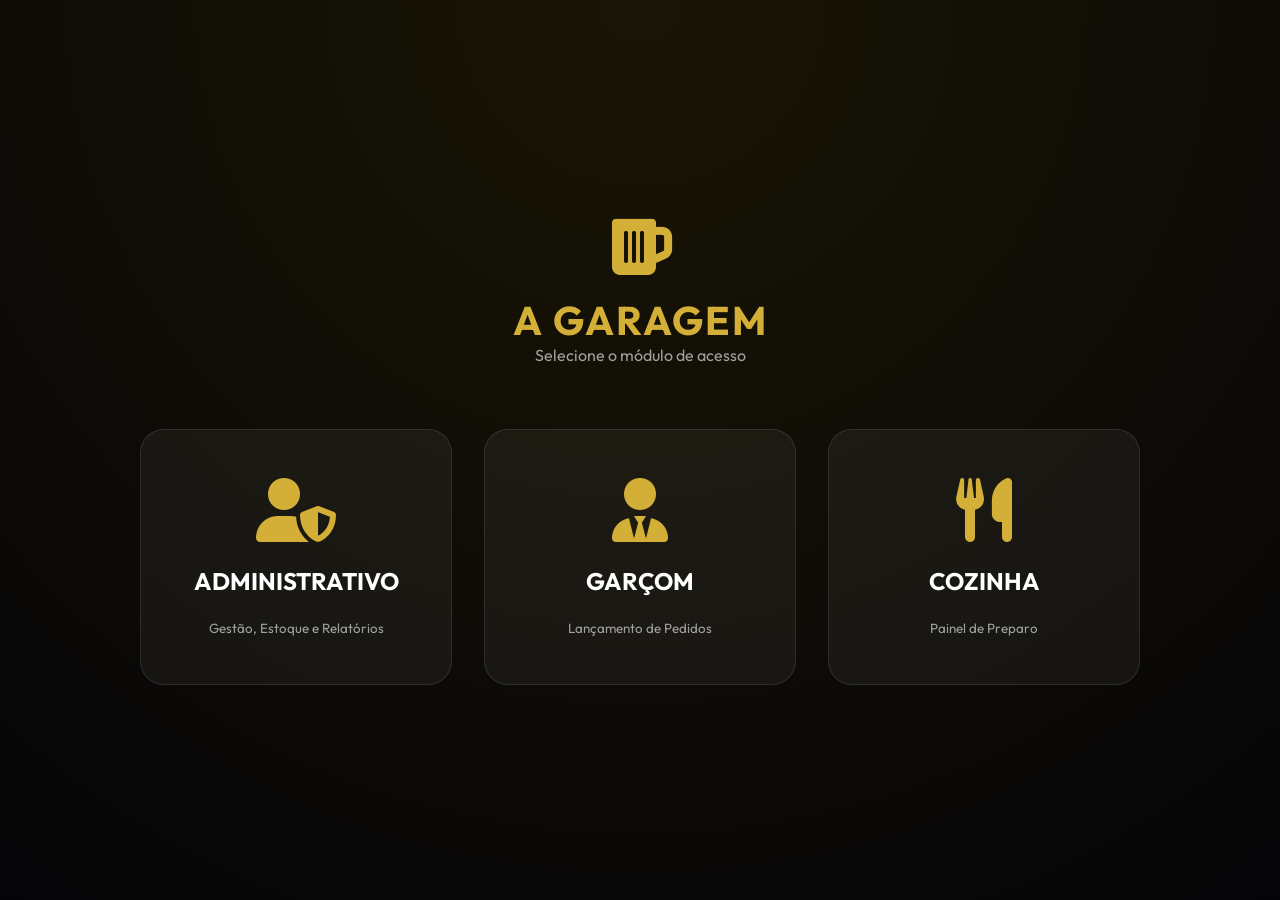
==== index.html @ 0161401e "Correção definitiva do cupom: Separação estrita de itens e pagamentos, valores negativos para abatim" ====
<!DOCTYPE html>
<html lang="pt-br">

<head>
    <meta charset="UTF-8">
    <title>Painel Administrativo - A GARAGEM</title>
    <meta name="viewport" content="width=device-width, initial-scale=1">
    <link rel="preconnect" href="https://fonts.googleapis.com">
    <link rel="preconnect" href="https://fonts.gstatic.com" crossorigin>
    <link href="https://fonts.googleapis.com/css2?family=Outfit:wght@300;400;600;700&display=swap" rel="stylesheet">
    <link rel="manifest" href="<?= ScriptApp.getService().getUrl() ?>?page=manifest">
    <meta name="apple-mobile-web-app-capable" content="yes">
    <meta name="apple-mobile-web-app-status-bar-style" content="black-translucent">
    <meta name="apple-mobile-web-app-title" content="A Garagem">
    <title>Dashboard - A Garagem</title>
    <link rel="stylesheet" href="https://cdnjs.cloudflare.com/ajax/libs/font-awesome/6.0.0/css/all.min.css">
    <style>
        :root {
            --primary: #D4AF37;
            --primary-dark: #B8860B;
            --accent: #A50000;
            --dark: #0A0A0A;
            --card-bg: rgba(255, 255, 255, 0.05);
            --glass: rgba(255, 255, 255, 0.1);
            --text: #FFFFFF;
            --text-muted: #A0A0A0;
            --bg: #050508;
            --success: #00E676;
            --warning: #FFAB00;
        }

        /* Styles for Portal */
        .portal-container {
            display: flex;
            flex-direction: column;
            align-items: center;
            justify-content: center;
            min-height: 100vh;
            padding: 2rem;
            gap: 2rem;
        }

        .portal-title {
            text-align: center;
            margin-bottom: 2rem;
        }

        .portal-title h1 {
            font-size: 2.5rem;
            color: var(--primary);
            text-transform: uppercase;
            letter-spacing: 2px;
        }

        .portal-grid {
            display: grid;
            grid-template-columns: repeat(auto-fit, minmax(280px, 1fr));
            gap: 2rem;
            width: 100%;
            max-width: 1000px;
        }

        .portal-card {
            background: var(--card-bg);
            border: 1px solid var(--glass);
            border-radius: 24px;
            padding: 3rem 2rem;
            text-align: center;
            cursor: pointer;
            transition: all 0.3s ease;
            display: flex;
            flex-direction: column;
            align-items: center;
            gap: 1.5rem;
        }

        .portal-card:hover {
            transform: translateY(-10px);
            background: rgba(212, 175, 55, 0.1);
            border-color: var(--primary);
            box-shadow: 0 10px 30px rgba(212, 175, 55, 0.2);
        }

        .portal-card i {
            font-size: 4rem;
            color: var(--primary);
        }

        .portal-card h3 {
            font-size: 1.5rem;
            text-transform: uppercase;
        }

        * {
            margin: 0;
            padding: 0;
            box-sizing: border-box;
        }

        body {
            font-family: 'Outfit', sans-serif;
            background: var(--bg);
            color: var(--text);
            min-height: 100vh;
            background-image: radial-gradient(circle at 50% 0%, #1a1505 0%, #050508 100%);
        }

        .top-bar {
            background: #09090c;
            color: #666;
            font-size: 0.65rem;
            padding: 5px 5%;
            display: flex;
            justify-content: space-between;
            align-items: center;
            border-bottom: 1px solid #1a1a24;
            letter-spacing: 1px;
            text-transform: uppercase;
            position: sticky;
            top: 0;
            z-index: 101;
        }

        .top-bar b {
            color: var(--primary);
        }

        header {
            background: rgba(13, 13, 18, 0.8);
            backdrop-filter: blur(10px);
            padding: 1rem 5%;
            border-bottom: 1px solid var(--glass);
            position: sticky;
            top: 25px;
            /* Altura aproximada do top-bar */
            z-index: 100;
        }

        .brand {
            display: flex;
            align-items: center;
            gap: 10px;
            font-size: 1.5rem;
            font-weight: 700;
            letter-spacing: 1px;
        }

        .brand span {
            color: var(--primary);
        }

        .nav-container {
            display: flex;
            justify-content: center;
            background: rgba(255, 255, 255, 0.03);
            padding: 0.5rem;
            border-radius: 50px;
            margin: 2rem auto;
            width: fit-content;
            border: 1px solid var(--glass);
        }

        .nav-item {
            padding: 0.8rem 2rem;
            border-radius: 50px;
            cursor: pointer;
            font-weight: 600;
            transition: all 0.3s ease;
            color: var(--text-muted);
        }

        .nav-item.active {
            background: var(--primary);
            color: #000;
            box-shadow: 0 4px 15px rgba(212, 175, 55, 0.4);
        }

        .container {
            padding: 0 2rem 4rem 2rem;
            max-width: 1200px;
            margin: auto;
        }

        .dash-grid {
            display: grid;
            grid-template-columns: repeat(auto-fit, minmax(250px, 1fr));
            gap: 1.5rem;
            margin-bottom: 3rem;
        }

        .stat-card {
            background: var(--card-bg);
            border: 1px solid var(--glass);
            padding: 1.5rem;
            border-radius: 20px;
            position: relative;
        }

        .stat-card::after {
            content: '';
            position: absolute;
            top: 0;
            left: 0;
            width: 4px;
            height: 100%;
            background: var(--primary);
        }

        .stat-card small {
            color: var(--text-muted);
            text-transform: uppercase;
            font-size: 0.75rem;
            font-weight: 700;
        }

        .stat-value {
            font-size: 2rem;
            font-weight: 700;
            margin-top: 0.5rem;
        }

        .card {
            background: var(--card-bg);
            border: 1px solid var(--glass);
            border-radius: 24px;
            padding: 2rem;
            margin-bottom: 2rem;
        }

        table {
            width: 100%;
            border-collapse: collapse;
        }

        th {
            text-align: left;
            padding: 1rem;
            color: var(--text-muted);
            border-bottom: 1px solid var(--glass);
        }

        td {
            padding: 1rem;
            border-bottom: 1px solid rgba(255, 255, 255, 0.05);
        }

        .img-estoque {
            width: 50px;
            height: 50px;
            border-radius: 12px;
            object-fit: cover;
        }

        .btn {
            padding: 0.8rem 1.5rem;
            border: none;
            border-radius: 12px;
            font-weight: 600;
            cursor: pointer;
            transition: all 0.2s;
            font-family: inherit;
        }

        .btn-primary {
            background: var(--primary);
            color: #000;
        }

        .btn-outline {
            background: transparent;
            border: 1px solid var(--glass);
            color: white;
        }

        .btn-outline:hover {
            background: var(--glass);
        }

        .overlay {
            display: none;
            position: fixed;
            top: 0;
            left: 0;
            width: 100%;
            height: 100%;
            background: rgba(0, 0, 0, 0.85);
            backdrop-filter: blur(10px);
            z-index: 1000;
            justify-content: center;
            align-items: center;
        }

        .modal-box {
            background: #151520;
            padding: 2.5rem;
            border-radius: 28px;
            width: 95%;
            max-width: 550px;
            border: 1px solid var(--primary);
        }

        input,
        select {
            width: 100%;
            padding: 1rem;
            margin: 0.5rem 0 1.2rem 0;
            background: rgba(255, 255, 255, 0.05);
            border: 1px solid var(--glass);
            border-radius: 12px;
            color: white;
            font-family: inherit;
        }

        select option {
            background: #1a1a2e;
            color: white;
        }

        .comanda-grid {
            display: grid;
            grid-template-columns: repeat(auto-fill, minmax(220px, 1fr));
            gap: 1.2rem;
        }

        .comanda-item {
            background: var(--card-bg);
            border: 1px solid var(--glass);
            padding: 1.5rem;
            border-radius: 20px;
            cursor: pointer;
            position: relative;
        }

        .status-badge {
            position: absolute;
            top: 1rem;
            right: 1rem;
            font-size: 0.65rem;
            padding: 4px 10px;
            border-radius: 20px;
            font-weight: 700;
        }

        .loader-overlay {
            display: none;
            position: fixed;
            top: 0;
            left: 0;
            width: 100%;
            height: 100%;
            background: rgba(0, 0, 0, 0.9);
            z-index: 2000;
            flex-direction: column;
            justify-content: center;
            align-items: center;
        }

        .spinner {
            border: 4px solid rgba(255, 255, 255, 0.1);
            border-top: 4px solid var(--primary);
            border-radius: 50%;
            width: 40px;
            height: 40px;
            animation: spin 1s linear infinite;
        }

        @keyframes spin {
            0% {
                transform: rotate(0deg);
            }

            100% {
                transform: rotate(360deg);
            }
        }

        /* Toast Notifications */
        .toast-container {
            position: fixed;
            bottom: 20px;
            right: 20px;
            z-index: 3000;
            display: flex;
            flex-direction: column;
            gap: 10px;
        }

        .toast {
            background: rgba(20, 20, 30, 0.95);
            color: white;
            padding: 15px 20px;
            border-radius: 10px;
            box-shadow: 0 5px 15px rgba(0, 0, 0, 0.3);
            min-width: 250px;
            max-width: 350px;
            border-left: 5px solid var(--primary);
            animation: slideIn 0.3s ease-out forwards, fadeOut 0.5s ease-in forwards var(--delay);
            opacity: 0;
            transform: translateX(100%);
        }

        .toast.error {
            border-left: 5px solid #ff4444;
        }

        .toast.ready {
            border-left: 5px solid var(--success);
            background: rgba(10, 30, 10, 0.95);
        }

        @keyframes slideIn {
            0% {
                transform: translateX(100%);
                opacity: 0;
            }

            100% {
                transform: translateX(0);
                opacity: 1;
            }
        }

        @keyframes fadeOut {
            0% {
                opacity: 1;
                transform: translateX(0);
            }

            100% {
                opacity: 0;
                transform: translateX(100%);
            }
        }

        /* --- LOGIN OVERLAY --- */
        #login-overlay {
            position: fixed;
            top: 0;
            left: 0;
            width: 100%;
            height: 100%;
            background: #0d0d12;
            z-index: 10000;
            display: flex;
            align-items: center;
            justify-content: center;
            backdrop-filter: blur(10px);
        }

        .login-box {
            background: #1a1a24;
            padding: 40px;
            border-radius: 20px;
            text-align: center;
            width: 90%;
            max-width: 400px;
            box-shadow: 0 10px 40px rgba(0, 0, 0, 0.5);
            border: 1px solid #333;
        }

        .login-box h2 {
            margin-bottom: 30px;
            color: var(--primary);
            font-size: 1.8rem;
        }

        .login-box input {
            width: 100%;
            padding: 15px;
            margin-bottom: 20px;
            background: #252533;
            border: 1px solid #444;
            border-radius: 12px;
            color: white;
            text-align: center;
            font-size: 20px;
            letter-spacing: 5px;
        }

        .login-box button {
            width: 100%;
            padding: 15px;
            background: linear-gradient(135deg, var(--primary), #b8860b);
            border: none;
            border-radius: 12px;
            color: #000;
            font-weight: 800;
            cursor: pointer;
            transition: 0.3s;
        }

        .login-box button:active {
            transform: scale(0.98);
        }

        @media print {
            @page {
                size: 80mm auto;
                margin: 0;
            }

            .no-print {
                display: none !important;
            }

            body {
                background: white !important;
                color: black !important;
                margin: 0;
                padding: 0;
            }

            header,
            .nav-container,
            .container,
            .overlay,
            .loader-overlay,
            .toast-container {
                /* Added .toast-container to hide toasts during print */
                display: none !important;
            }

            /* Only show the overlay that contains the print-area */
            #modalVisualizar.overlay {
                display: block !important;
                position: absolute !important;
                top: 0;
                left: 0;
                width: 100% !important;
                background: white !important;
                z-index: 9999;
            }

            .modal-box {
                border: none !important;
                width: 72mm !important;
                max-width: 100% !important;
                margin: 0 auto !important;
                padding: 10px 5px !important;
                background: white !important;
                box-shadow: none !important;
                color: black !important;
                font-family: 'Courier New', Courier, monospace;
            }

            #print-area {
                display: block !important;
            }

            /* Hide the close buttons/actions inside the modal during print */
            .modal-box>div:not(#print-area) {
                display: none !important;
            }

            #v-nome {
                font-size: 20px !important;
                text-align: center !important;
                margin-bottom: 20px !important;
                color: black !important;
            }

            #v-total {
                color: black !important;
                font-size: 18px !important;
            }
        }

        @keyframes pulse-warn {
            0% {
                box-shadow: 0 0 0 0 rgba(255, 152, 0, 0.4);
            }

            70% {
                box-shadow: 0 0 0 10px rgba(255, 152, 0, 0);
            }

            100% {
                box-shadow: 0 0 0 0 rgba(255, 152, 0, 0);
            }
        }
    </style>
</head>

<body>
    <!-- PORTAL DE ENTRADA -->
    <div id="view-portal" class="portal-container">
        <div class="portal-title">
            <i class="fas fa-beer" style="font-size: 4rem; color: var(--primary); margin-bottom: 1rem;"></i>
            <h1>A GARAGEM</h1>
            <p style="color: var(--text-muted)">Selecione o módulo de acesso</p>
        </div>
        <div class="portal-grid">
            <div class="portal-card" onclick="irParaLogin()">
                <i class="fas fa-user-shield"></i>
                <h3>Administrativo</h3>
                <small style="color: var(--text-muted)">Gestão, Estoque e Relatórios</small>
            </div>
            <div class="portal-card" onclick="irParaModulo('garcom')">
                <i class="fas fa-user-tie"></i>
                <h3>Garçom</h3>
                <small style="color: var(--text-muted)">Lançamento de Pedidos</small>
            </div>
            <div class="portal-card" onclick="irParaModulo('cozinha')">
                <i class="fas fa-utensils"></i>
                <h3>Cozinha</h3>
                <small style="color: var(--text-muted)">Painel de Preparo</small>
            </div>
        </div>
    </div>

    <!-- Overlay de Login -->
    <div id="login-overlay" style="display: none;">
        <div class="login-box">
            <i class="fas fa-lock" style="font-size: 3rem; color: var(--primary); margin-bottom: 20px;"></i>
            <h2>Acesso Admin</h2>
            <p style="color: #888; margin-bottom: 20px;">Digite a senha de administrador.</p>
            <input type="password" id="login-pass" placeholder="••••" maxlength="10">
            <div style="display: flex; gap: 10px;">
                <button onclick="tentarLogin()" style="flex: 2;">ENTRAR</button>
                <button onclick="voltarAoPortal()"
                    style="flex: 1; background: var(--glass); color: white;">VOLTAR</button>
            </div>
            <p id="login-err" style="color: #ff4444; font-size: 0.8rem; margin-top: 15px; display: none;">Senha
                incorreta.</p>
        </div>
    </div>

    <!-- CONTEÚDO PRINCIPAL (ADMIN) -->
    <div id="view-admin" style="display: none;">
        <div class="top-bar no-print">
            <span><i class="fas fa-code"></i> Developed by: <b>J.A SOFTWARE & SOLUTION</b></span>
            <span><i class="fab fa-whatsapp"></i> (87) 9 8143-6052</span>
        </div>
        <header>
            <div class="brand">🍺 A GARAGEM <span>PETISCARIA</span></div>
        </header>

        <div class="nav-container no-print">
            <div class="nav-item active" onclick="switchTab('tab-dash', this)">Dashboard</div>
            <div class="nav-item" onclick="switchTab('tab-estoque', this)">Estoque</div>
            <div class="nav-item" onclick="switchTab('tab-vd', this)">Venda Direta</div>
            <div class="nav-item" onclick="voltarAoPortal()" style="color: var(--accent)"><i
                    class="fas fa-sign-out-alt"></i> Sair</div>
        </div>

        <div class="container">
            <!-- DASHBOARD -->
            <div id="tab-dash" class="tab-content">
                <div class="card" style="padding: 1rem 2rem; margin-bottom: 2rem;">
                    <div style="display:flex; gap:15px; align-items:center; flex-wrap: wrap;">
                        <b>Início:</b>
                        <input type="date" id="dash-inicio" style="width:auto; margin:0" onchange="carregarDash()">
                        <b>Fim:</b>
                        <input type="date" id="dash-fim" style="width:auto; margin:0" onchange="carregarDash()">
                        <button class="btn btn-outline" onclick="setFiltroHoje()">Hoje</button>
                        <button class="btn btn-outline" onclick="setFiltroMes()">Mês Atual</button>
                        <button class="btn btn-outline" onclick="limparFiltro()">Limpar</button>
                    </div>
                </div>

                <div class="dash-grid">
                    <div class="stat-card">
                        <small>Total Vendido</small>
                        <div id="d-total" class="stat-value" style="color: var(--success);">R$ 0,00</div>
                    </div>
                    <div class="stat-card">
                        <small>Itens Vendidos</small>
                        <div id="d-qtd" class="stat-value">0</div>
                    </div>
                    <div class="stat-card">
                        <small>Produtos Críticos</small>
                        <div id="d-criticos" class="stat-value" style="color: var(--warning);">0</div>
                    </div>
                </div>

                <div class="card" style="margin-bottom: 2rem;">
                    <div
                        style="display: flex; justify-content: space-between; align-items: center; margin-bottom: 1rem;">
                        <h3 style="margin:0">📋 Comandas & Vendas Recentes</h3>
                        <button class="btn btn-outline" style="padding: 5px 15px; font-size: 0.8rem;"
                            onclick="toggleComandas()">
                            <span id="txt-toggle">Recolher</span> <i id="icon-toggle" class="fas fa-chevron-up"></i>
                        </button>
                    </div>
                    <div id="container-comandas-hist">
                        <div class="comanda-grid" id="lista-comandas-hist"></div>
                    </div>
                </div>

                <div class="dash-grid">
                    <div class="card">
                        <h3>🏆 Top 5 (Média de Venda Diária)</h3>
                        <table style="margin-top:1rem;" id="d-ranking"></table>

                        <h3 style="margin-top:2rem;">📂 Média de Produtos por Categoria</h3>
                        <div id="d-ranking-cat" style="margin-top:1rem;"></div>
                    </div>
                    <div class="card">
                        <h3>💳 Vendas por Pagamento</h3>
                        <div id="d-pagamentos" style="margin-top:1rem; display:flex; flex-direction:column; gap:10px;">
                        </div>
                    </div>
                </div>

                <div class="card" id="card-fiados" style="display:none; margin-top: 2rem;">
                    <div
                        style="display:flex; justify-content: space-between; align-items: center; margin-bottom: 1.5rem;">
                        <h3 style="margin:0">🚩 Controle de Fiados (Dívidas Ativas)</h3>
                        <span id="fiados-count"
                            style="background: var(--accent); padding: 4px 12px; border-radius: 20px; font-size: 0.8rem; font-weight: 700;">0</span>
                    </div>
                    <div style="overflow-x: auto;">
                        <table style="width:100%; font-size: 0.9rem;">
                            <thead>
                                <tr>
                                    <th>Data</th>
                                    <th>Cliente</th>
                                    <th>Ref / Mesa</th>
                                    <th align="right">Valor</th>
                                    <th align="center">Tempo</th>
                                    <th align="right">Ações</th>
                                </tr>
                            </thead>
                            <tbody id="lista-fiados"></tbody>
                        </table>
                    </div>
                </div>
            </div>

            <!-- ESTOQUE -->
            <div id="tab-estoque" class="tab-content" style="display:none">
                <div class="card">
                    <div
                        style="display: flex; justify-content: space-between; align-items: center; margin-bottom: 2rem;">
                        <h2 style="margin: 0;">Gestão de Estoque</h2>
                        <button class="btn btn-primary" onclick="abrirNovoProduto()">+ Novo Produto</button>
                    </div>
                    <div id="lista-estoque" style="overflow-x: auto;"></div>
                </div>
            </div>

            <div id="tab-vd" class="tab-content" style="display:none">
                <div class="card">
                    <h3>⚡ Venda Rápida (Direta)</h3>
                    <div style="position: relative; margin-top: 1.5rem;">
                        <input type="text" id="vd-busca" placeholder="🔍 Buscar produto..."
                            oninput="buscarVD(this.value)" onfocus="buscarVD(this.value)">
                        <div id="vd-drop"
                            style="position: absolute; width: 100%; background: #1a1a2e; border-radius: 12px; border: 1px solid var(--glass); display: none; max-height: 250px; overflow-y: auto; z-index: 500;">
                        </div>
                    </div>

                    <table id="vd-carrinho" style="margin-top: 1.5rem;">
                        <thead>
                            <tr>
                                <th>Produto</th>
                                <th>Qtd</th>
                                <th align="right">Total</th>
                            </tr>
                        </thead>
                        <tbody></tbody>
                    </table>

                    <div
                        style="margin-top: 1.5rem; display: grid; grid-template-columns: 1fr 1fr; gap: 15px; align-items: end;">
                        <div>
                            <label style="font-size: 0.8rem; color: var(--text-muted);">Forma de Pagamento</label>
                            <select id="vd-pagamento" style="margin-bottom:0" onchange="toggleVdCliente()">
                                <option value="Dinheiro">💵 Dinheiro</option>
                                <option value="Pix">📱 Pix</option>
                                <option value="Débito">💳 Débito</option>
                                <option value="Crédito">💳 Crédito</option>
                                <option value="Voucher">🎟️ Voucher</option>
                                <option value="Fiado">🚩 Fiado</option>
                            </select>
                        </div>
                        <div id="vd-cliente-cont" style="display:none">
                            <label style="font-size: 0.8rem; color: var(--text-muted);">Nome do Cliente (Fiado)</label>
                            <input type="text" id="vd-cliente" placeholder="Quem está devendo?" style="margin-bottom:0">
                        </div>
                        <div>
                            <h2 id="vd-total" style="color: var(--primary); margin-bottom: 0.5rem; text-align: right;">
                                R$
                                0,00</h2>
                            <button class="btn btn-primary" style="width: 100%;" onclick="finalizarVD()">EFETUAR
                                VENDA</button>
                        </div>
                    </div>
                </div>
            </div>
        </div> <!-- Fim container -->
    </div> <!-- Fim view-admin -->

    <div id="toast-container" class="toast-container"></div>

    <div id="loader" class="loader-overlay">
        <div class="spinner"></div>
        <p id="loader-text" style="margin-top:15px; font-weight:600;"></p>
    </div>

    <!-- Modal Visualizar Comanda -->
    <div id="modalVisualizar" class="overlay">
        <div class="modal-box">
            <div id="print-area">
                <div
                    style="text-align:center; border-bottom: 2px solid #000; padding-bottom: 15px; margin-bottom: 20px;">
                    <h1 style="margin:0; font-size: 24px; text-transform: uppercase;">A GARAGEM</h1>
                    <p style="margin:2px 0; font-size: 14px; font-weight: bold;">PETISCARIA & CERVEJARIA</p>
                    <p
                        style="margin:5px 0; border-top: 1px dashed #000; border-bottom: 1px dashed #000; padding: 5px 0; font-size: 12px;">
                        EXTRATO DE CONSUMO</p>
                </div>
                <h2 id="v-nome" style="margin-bottom: 1.5rem; text-align: center;">Mesa</h2>
                <table id="v-itens" style="width: 100%; font-size: 12px; border-collapse: collapse;"></table>
                <div style="margin-top: 1.5rem; text-align: right; border-top: 1px dashed #000; padding-top: 10px;">
                    <h3 id="v-total" style="font-size: 1.5rem; color: #D4AF37;">Total: R$ 0,00</h3>
                </div>
                <div style="text-align:center; margin-top: 30px; border-top: 1px solid #000; padding-top: 10px;"
                    class="print-only">
                    <p style="font-size: 12px; font-weight: bold;">BOHEMIA PURO MALTE</p>
                    <p style="font-size: 11px; margin-top: 5px;">Obrigado pela preferência!</p>
                    <div
                        style="margin-top: 15px; border-top: 1px dotted #000; padding-top: 5px; font-size: 9px; opacity: 0.8;">
                        Developed by: J.A Software & Solution<br>
                        (87) 9 8143-6052
                    </div>
                </div>
            </div>
            <div style="display: flex; gap: 10px; margin-top: 2rem;" class="no-print">
                <button class="btn btn-primary" style="flex: 1;" onclick="window.print()">🖨️ Imprimir Cupom</button>
                <button class="btn btn-outline" onclick="fecharModais()">Fechar</button>
            </div>
        </div>
    </div>

    <!-- Modal Editar/Novo Produto -->
    <div id="modalEdit" class="overlay">
        <div class="modal-box">
            <h3 id="edit-title">📝 Editar Produto</h3>
            <div style="margin-top: 1.5rem;">
                <label>Nome do Produto</label>
                <input type="text" id="edit-nome" placeholder="Ex: Cerveja Lata">

                <label>Categoria</label>
                <select id="edit-categoria">
                    <option value="Refeições">🍽️ Refeições</option>
                    <option value="Petiscos">🍟 Petiscos</option>
                    <option value="Bebidas">🥤 Bebidas</option>
                    <option value="Cervejas">🍺 Cervejas</option>
                    <option value="Bebidas Quentes">🥃 Bebidas Quentes</option>
                    <option value="Outros">📦 Outros</option>
                </select>

                <div style="display: grid; grid-template-columns: 1fr 1fr; gap: 15px;">
                    <div><label>Preço Venda</label><input type="number" id="edit-preco" step="0.01"></div>
                    <div><label id="label-estoque">Aumentar Estoque em</label><input type="number" id="edit-estoque">
                    </div>
                </div>

                <div style="display: grid; grid-template-columns: 1fr 1fr; gap: 15px;">
                    <div><label>Estoque Mínimo</label><input type="number" id="edit-minimo"></div>
                    <div><label>ID / Código</label><input type="text" id="edit-codigo" placeholder="Auto-gerado"></div>
                </div>

                <label>URL da Imagem</label>
                <input type="text" id="edit-img" placeholder="https://...">

                <div style="display: flex; gap: 10px; margin-top: 1rem;">
                    <button class="btn btn-primary" style="flex: 1;" onclick="salvarEdicao()">Salvar</button>
                    <button class="btn btn-outline" onclick="fecharModais()">Cancelar</button>
                </div>
            </div>
        </div>
    </div>


    <script>
        // CONFIGURAÇÃO VERCEL -> GOOGLE
        // COLE SEU LINK DO GOOGLE SCRIPT AQUI PARA FUNCIONAR NA VERCEL:
        const URL_GAS = "https://script.google.com/macros/s/AKfycbyk58Cyx04GHujrrEFN8OP_n6VUVnWCR0URrWKtx5IZcLaEsqIk_VpPkvbxKZSbuZ0c/exec"; // EX: https://script.google.com/macros/s/.../exec

        // POLYFILL GOOGLE SCRIPT RUN (Para funcionamento na Vercel)
        (function () {
            if (typeof google === 'undefined') window.google = {};
            if (typeof google.script === 'undefined') google.script = {};
            function createRunner(handlers) {
                return new Proxy({}, {
                    get: function (target, prop) {
                        if (prop === 'withSuccessHandler') return (cb) => createRunner({ ...handlers, success: cb });
                        if (prop === 'withFailureHandler') return (eb) => createRunner({ ...handlers, failure: eb });
                        return function (...args) {
                            fetch(URL_GAS, { method: 'POST', headers: { 'Content-Type': 'text/plain;charset=utf-8' }, body: JSON.stringify({ function: prop, args: args }), redirect: 'follow' })
                                .then(r => r.json()).then(res => {
                                    if (res && res.sucesso === false && handlers.failure) handlers.failure({ message: res.erro || "Erro no servidor" });
                                    else if (handlers.success) handlers.success(res);
                                }).catch(err => { if (handlers.failure) handlers.failure(err); });
                        };
                    }
                });
            }
            google.script.run = createRunner({ success: null, failure: null });
        })();

        let estoqueCache = [], carrinhoVD = [], editingCode = null;

        function mostrarCarregando(t) {
            document.getElementById('loader').style.display = 'flex';
            document.getElementById('loader-text').innerText = t;
        }
        function esconderCarregando() { document.getElementById('loader').style.display = 'none'; }

        function showToast(message, type = 'info', duration = 3000) {
            const toastContainer = document.getElementById('toast-container');
            const toast = document.createElement('div');
            toast.className = `toast ${type}`;
            toast.textContent = message;
            toast.style.setProperty('--delay', `${duration / 1000}s`); // Set CSS variable for animation delay

            toastContainer.appendChild(toast);

            // Remove toast after animation
            setTimeout(() => {
                toast.remove();
            }, duration + 500); // 500ms for fadeOut animation
        }

        function switchTab(id, el) {
            document.querySelectorAll('.tab-content').forEach(t => t.style.display = 'none');
            document.querySelectorAll('.nav-item').forEach(n => n.classList.remove('active'));
            document.getElementById(id).style.display = 'block';
            el.classList.add('active');
            if (id === 'tab-dash') carregarDash();
            if (id === 'tab-estoque') carregarEstoque();
        }

        let notificacoesVistas = new Set();
        function checarNotificacoes() {
            google.script.run.withSuccessHandler(lista => {
                if (!Array.isArray(lista)) return;
                lista.forEach(n => {
                    let chave = n.idComanda + n.nome + n.qtd;
                    if (!notificacoesVistas.has(chave)) {
                        showToast(`🍳 PRONTO: ${n.nome} (${n.qtd}x) - Mesa: ${n.mesa}`, "ready", 30000);
                        notificacoesVistas.add(chave);
                    }
                });
            }).getNotificacoesCozinha();
        }

        // Iniciar polling de notificações a cada 10 segundos e Dashboard a cada 30 segundos
        setInterval(checarNotificacoes, 10000);
        setInterval(() => {
            if (document.getElementById('tab-dash').style.display !== 'none') {
                carregarDash();
            }
        }, 30000);

        function carregarDash() {
            const inicio = document.getElementById('dash-inicio').value;
            const fim = document.getElementById('dash-fim').value;

            google.script.run.withSuccessHandler(lista => {
                let html = "";
                if (Array.isArray(lista)) {
                    lista.forEach(c => {
                        let match = true;
                        if (inicio && c.data < inicio) match = false;
                        if (fim && c.data > fim) match = false;

                        if (match) {
                            const borderStyle = c.isAntiga && c.status === 'ABERTA' ? 'border: 2px solid #ff9800; animation: pulse-warn 2s infinite;' : '';
                            const alertIcon = c.isAntiga && c.status === 'ABERTA' ? '<i class="fas fa-clock" style="color:#ff9800; margin-right:5px;"></i>' : '';

                            html += `
                                <div class="comanda-item" style="${borderStyle}" onclick="visualizar('${c.id}', '${c.nome}')">
                                    <span class="status-badge" style="background:${c.status === 'ABERTA' ? 'rgba(0,230,118,0.2)' : 'rgba(255,255,255,0.1)'}; color:${c.status === 'ABERTA' ? 'var(--success)' : 'var(--text-muted)'}">${c.status}</span>
                                    <b>${alertIcon}${c.nome}</b>
                                    ${c.cliente && c.cliente !== 'Balcão' ? `<br><small style="color:var(--primary); font-size:0.7rem">👤 ${c.cliente}</small>` : ''}<br>
                                    <span style="color:${c.status === 'ABERTA' ? 'var(--success)' : 'var(--text)'}; font-weight:700">R$ ${(c.total || 0).toFixed(2)}</span>
                                    <div style="font-size: 0.7rem; color: var(--text-muted); margin-top: 5px;">${c.dataExibicao}</div>
                                </div>`;
                        }
                    });
                }
                document.getElementById('lista-comandas-hist').innerHTML = (Array.isArray(lista) ? html : '') || 'Sem dados.';
            }).listarTodasComandas(inicio, fim);

            google.script.run.withSuccessHandler(d => {
                if (!d) return;
                document.getElementById('d-total').innerText = 'R$ ' + (d.totalVendido || 0).toFixed(2);
                document.getElementById('d-qtd').innerText = d.qtdVendida || 0;
                document.getElementById('d-criticos').innerText = d.criticos || 0;

                // Renderizar Ranking com Média Diária
                document.getElementById('d-ranking').innerHTML = `
                    <thead>
                        <tr>
                            <th style="font-size:0.7rem">PRODUTO</th>
                            <th style="font-size:0.7rem; text-align:center"> TOTAL</th>
                            <th style="font-size:0.7rem; text-align:right">MÉDIA/DIA</th>
                        </tr>
                    </thead>
                    <tbody>
                    ${(d.ranking || []).map(p => `
                        <tr>
                            <td style="padding: 10px 5px;"><b>${p.nome}</b></td>
                            <td align="center">${p.qtd}x</td>
                            <td align="right"><b>${(p.mediaDiaria || 0).toFixed(1)}/dia</b></td>
                        </tr>
                    `).join('')}
                    </tbody>` || '<tr><td colspan="3" align="center">Nenhuma venda de produto registrada.</td></tr>';

                // Renderizar Ranking de Produtos Agrupados por Categoria
                let groupedHtml = "";
                let todosProds = d.todosProdutos || [];
                let cats = [...new Set(todosProds.map(p => p.categoria))].sort();

                if (d.todosProdutos.length === 0) {
                    groupedHtml = '<p style="text-align:center; color:var(--text-muted)">Nenhuma venda registrada.</p>';
                } else {
                    cats.forEach(cat => {
                        let prods = todosProds.filter(p => p.categoria === cat);
                        groupedHtml += `
                            <div style="margin-bottom: 20px;">
                                <h4 style="color:var(--accent); border-bottom:1px solid rgba(255,255,255,0.1); padding-bottom:5px; margin-bottom:10px;">${cat}</h4>
                                <table style="width:100%">
                                    <thead>
                                        <tr>
                                            <th style="font-size:0.6rem; text-align:left">PRODUTO</th>
                                            <th style="font-size:0.6rem; text-align:center">TOTAL</th>
                                            <th style="font-size:0.6rem; text-align:right">MÉDIA</th>
                                        </tr>
                                    </thead>
                                    <tbody>
                                        ${prods.map(p => `
                                            <tr>
                                                <td style="font-size:0.85rem"><b>${p.nome}</b></td>
                                                <td align="center" style="font-size:0.85rem">${p.qtd}x</td>
                                                <td align="right" style="font-size:0.85rem"><b>${(p.mediaDiaria || 0).toFixed(1)}/dia</b></td>
                                            </tr>
                                        `).join('')}
                                    </tbody>
                                </table>
                            </div>`;
                    });
                }
                document.getElementById('d-ranking-cat').innerHTML = groupedHtml;

                // Renderizar Pagamentos
                let pagHtml = "";
                for (let m in d.metodos) {
                    pagHtml += `
                        <div style="display:flex; justify-content:space-between; padding:10px; background:rgba(255,255,255,0.03); border-radius:10px;">
                            <span>${m}</span>
                            <b>R$ ${d.metodos[m].toFixed(2)}</b>
                        </div>`;
                }
                document.getElementById('d-pagamentos').innerHTML = pagHtml || 'Nenhum pagamento.';

                // Renderizar Fiados
                if (d.fiados && d.fiados.length > 0) {
                    document.getElementById('card-fiados').style.display = 'block';
                    document.getElementById('fiados-count').innerText = d.fiados.length;
                    document.getElementById('lista-fiados').innerHTML = d.fiados.map(f => `
                        <tr>
                            <td>${f.data}</td>
                            <td><b>${f.cliente}</b></td>
                            <td><small>${f.mesa}</small></td>
                            <td align="right"><b>R$ ${f.valor.toFixed(2)}</b></td>
                            <td align="center"><span style="color:${f.dias > 30 ? 'var(--accent)' : 'var(--warning)'}">${f.dias} dias</span></td>
                            <td align="right">
                                <button class="btn btn-outline" style="padding: 4px 8px; font-size: 0.7rem;" onclick="visualizar('${f.id}', '${f.cliente}')">🔎 Ver</button>
                                <button class="btn btn-primary" style="padding: 4px 8px; font-size: 0.7rem; margin-left:5px" onclick="abrirPagamentoFiado('${f.id}', '${f.cliente}', ${f.valor})">💰 Pagar</button>
                            </td>
                        </tr>
                    `).join('');
                } else {
                    document.getElementById('card-fiados').style.display = 'none';
                }
            }).getDashboardData(inicio, fim);
        }

        function abrirPagamentoFiado(id, cliente, total) {
            // Reaproveita a lógica de visualização para mostrar o que o cliente deve antes de pagar?
            // Para simplificar agora, apenas abre a interface de pagamento para essa comanda
            visualizar(id, cliente);
        }

        function carregarEstoque() {
            google.script.run.withSuccessHandler(data => {
                estoqueCache = data;
                if (Array.isArray(data)) {
                    data.forEach(p => {
                        html += `
                        <tr>
                            <td><img src="${p.imagem}" class="img-estoque"></td>
                            <td><b>${p.nome}</b><br><small>${p.codigo}</small></td>
                            <td><small>${p.categoria}</small></td>
                            <td>R$ ${p.preco.toFixed(2)}</td>
                            <td style="color:${p.critico ? 'var(--primary)' : 'inherit'}">${p.estoque} ${p.critico ? '⚠️' : ''}</td>
                            <td><button class="btn btn-outline" style="padding: 0.5rem 1rem;" onclick="abrirEdicao('${p.codigo}')">Editar</button></td>
                        </tr>`;
                    });
                }
                document.getElementById('lista-estoque').innerHTML = html + '</tbody></table>';
            }).listarEstoque();
        }

        function abrirNovoProduto() {
            editingCode = null;
            document.getElementById('edit-title').innerText = "🆕 Novo Produto";
            document.getElementById('label-estoque').innerText = "Estoque Inicial";
            document.getElementById('edit-nome').value = "";
            document.getElementById('edit-preco').value = "";
            document.getElementById('edit-estoque').value = "";
            document.getElementById('edit-minimo').value = "";
            document.getElementById('edit-codigo').value = "";
            document.getElementById('edit-img').value = "";
            document.getElementById('modalEdit').style.display = 'flex';
        }

        function abrirEdicao(cod) {
            let p = estoqueCache.find(x => x.codigo === cod);
            editingCode = cod;
            document.getElementById('edit-title').innerText = "📝 Editar Produto";
            document.getElementById('label-estoque').innerText = "Adicionar ao Estoque";
            document.getElementById('edit-nome').value = p.nome;
            document.getElementById('edit-categoria').value = p.categoria || "Bebida";
            document.getElementById('edit-preco').value = p.preco;
            document.getElementById('edit-estoque').value = 0;
            document.getElementById('edit-minimo').value = p.minimo;
            document.getElementById('edit-codigo').value = p.codigo;
            document.getElementById('edit-img').value = p.imagem;
            document.getElementById('modalEdit').style.display = 'flex';
        }

        function salvarEdicao() {
            let p = {
                codigo: document.getElementById('edit-codigo').value || null,
                nome: document.getElementById('edit-nome').value,
                categoria: document.getElementById('edit-categoria').value,
                preco: parseFloat(document.getElementById('edit-preco').value),
                estoque: parseFloat(document.getElementById('edit-estoque').value),
                minimo: parseFloat(document.getElementById('edit-minimo').value),
                imagem: document.getElementById('edit-img').value
            };
            if (!p.nome || isNaN(p.preco)) {
                alert("Preencha Nome e Preço!");
                return;
            }

            mostrarCarregando("Salvando...");
            const func = editingCode ? 'salvarEdicaoProduto' : 'adicionarProduto';
            google.script.run.withSuccessHandler(() => {
                esconderCarregando(); fecharModais(); carregarEstoque();
            })[func](p);
        }

        function visualizar(id, nome) {
            document.getElementById('v-nome').innerText = nome;
            // Limpar dados anteriores para evitar que apareçam antes da nova carga
            document.getElementById('v-itens').innerHTML = '<tr><td colspan="3" align="center">Carregando...</td></tr>';
            document.getElementById('v-total').innerText = 'Total: R$ 0,00';

            google.script.run.withSuccessHandler(itens => {
                let t = 0;
                let produtos = itens.filter(i => {
                    let cat = (i.category || i.categoria || '').toUpperCase();
                    let nome = (i.nome || '').toUpperCase();
                    return cat !== 'PAGAMENTO' && !nome.includes('PAGAMENTO PARCIAL') && i.codigo !== 'PAG_AVULSO';
                });
                let pagamentos = itens.filter(i => {
                    let cat = (i.category || i.categoria || '').toUpperCase();
                    let nome = (i.nome || '').toUpperCase();
                    return cat === 'PAGAMENTO' || nome.includes('PAGAMENTO PARCIAL') || i.codigo === 'PAG_AVULSO';
                });

                let html = produtos.map(i => {
                    t += i.total;
                    return `<tr><td>${i.nome}</td><td>${i.qtd}x</td><td align="right">R$ ${i.total.toFixed(2)}</td></tr>`;
                }).join('');

                if (pagamentos.length > 0) {
                    html += `<tr><td colspan="3" style="padding-top:10px; border-bottom:1px solid #000; font-weight:bold; font-size:10px;">PAGAMENTOS REALIZADOS:</td></tr>`;
                    pagamentos.forEach(p => {
                        let v = Math.abs(p.total);
                        t += p.total;
                        html += `<tr style="color:#28a745"><td>${p.nome}</td><td></td><td align="right">R$ -${v.toFixed(2)}</td></tr>`;
                    });
                }

                document.getElementById('v-itens').innerHTML = html || '<tr><td colspan="3" align="center">Vazio</td></tr>';
                document.getElementById('v-total').innerText = 'Saldo Pendente: R$ ' + t.toFixed(2);
                document.getElementById('modalVisualizar').style.display = 'flex';
            }).buscarItensComanda(id);
        }

        function buscarVD(v) {
            let f = v ? estoqueCache.filter(p => p.nome.toLowerCase().includes(v.toLowerCase())) : estoqueCache;
            document.getElementById('vd-drop').innerHTML = f.map(p => `
                <div style="padding:15px; cursor:pointer; border-bottom:1px solid var(--glass); display:flex; gap:10px; align-items:center;" onclick="addVD('${p.codigo}')">
                    <img src="${p.imagem}" style="width:40px; height:40px; border-radius:8px; object-fit:cover;">
                    <div><b>${p.nome}</b><br><small style="color:var(--primary)">R$ ${p.preco.toFixed(2)}</small></div>
                </div>
            `).join('');
            document.getElementById('vd-drop').style.display = 'block';
        }

        function addVD(cod) {
            let p = estoqueCache.find(x => x.codigo === cod);
            let item = carrinhoVD.find(x => x.codigo === cod);
            if (item) item.qtd++; else carrinhoVD.push({ ...p, qtd: 1 });
            renderVD(); document.getElementById('vd-drop').style.display = 'none';
            document.getElementById('vd-busca').value = '';
        }

        function renderVD() {
            let t = 0;
            document.querySelector('#vd-carrinho tbody').innerHTML = carrinhoVD.map(i => {
                t += (i.preco * i.qtd);
                return `<tr>
                    <td><b>${i.nome}</b></td>
                    <td style="white-space:nowrap">
                        <button class="btn btn-outline" style="padding: 2px 10px; font-size: 0.8rem; min-width: 30px;" onclick="updateVD('${i.codigo}', -1)">-</button>
                        <span style="display: inline-block; width: 30px; text-align: center; font-weight: 700;">${i.qtd}</span>
                        <button class="btn btn-outline" style="padding: 2px 10px; font-size: 0.8rem; min-width: 30px;" onclick="updateVD('${i.codigo}', 1)">+</button>
                    </td>
                    <td align="right">R$ ${(i.preco * i.qtd).toFixed(2)}</td>
                </tr>`;
            }).join('');
            document.getElementById('vd-total').innerText = 'R$ ' + t.toFixed(2);
        }

        function updateVD(cod, delta) {
            let item = carrinhoVD.find(x => x.codigo === cod);
            if (!item) return;
            item.qtd += delta;
            if (item.qtd <= 0) {
                carrinhoVD = carrinhoVD.filter(x => x.codigo !== cod);
            }
            renderVD();
        }

        function finalizarVD() {
            if (carrinhoVD.length === 0) return;
            let m = document.getElementById('vd-pagamento').value;
            let clie = document.getElementById('vd-cliente').value;
            if (m === 'Fiado' && !clie) { showToast("Informe o nome do cliente para Fiado!", "error"); return; }
            if (!confirm(`Confirmar venda no ${m}?`)) return;

            mostrarCarregando("Finalizando...");
            let t = parseFloat(document.getElementById('vd-total').innerText.replace('R$ ', ''));
            let dados = {
                id: 'VD' + new Date().getTime(),
                tipo: 'VENDA_DIRETA',
                total: t,
                forma: m,
                cliente: clie,
                pago: t,
                troco: 0,
                itens: carrinhoVD.map(it => ({
                    codigo: it.codigo,
                    nome: it.nome,
                    qtd: it.qtd,
                    preco: it.preco,
                    total: it.preco * it.qtd
                }))
            };
            google.script.run.withSuccessHandler(() => {
                esconderCarregando();
                carrinhoVD = [];
                document.getElementById('vd-cliente').value = '';
                toggleVdCliente();
                renderVD();
                carregarDash();
                carregarVDSerecente();
                showToast("Venda Direta realizada com sucesso!", "success");

                // Abrir recibo para impressão imediata
                visualizarVD(dados.id, 'Venda Direta');
            }).finalizarVenda(dados);
        }

        function carregarVDSerecente() {
            google.script.run.withSuccessHandler(lista => {
                if (!Array.isArray(lista)) {
                    document.getElementById('lista-vd-hist').innerHTML = 'Nenhuma venda recente.';
                    return;
                }
                let html = "";
                // Somente VENDAS DIRETAS (ID começa com VD)
                lista.filter(c => c.id && String(c.id).startsWith('VD')).slice(0, 10).forEach(v => {
                    html += `
                        <div class="comanda-item" onclick="visualizarVD('${v.id}', 'Venda Direta')">
                            <span class="status-badge" style="background:rgba(212,175,55,0.1); color:var(--primary)">DIRETA</span>
                            <b>${v.id}</b><br>
                            <span style="font-weight:700">R$ ${v.total.toFixed(2)}</span>
                            <div style="font-size: 0.7rem; color: var(--text-muted); margin-top: 5px;">${v.dataExibicao}</div>
                        </div>`;
                });
                document.getElementById('lista-vd-hist').innerHTML = html || 'Sem vendas recentes.';
            }).listarTodasComandas();
        }

        function visualizarVD(id, nome) {
            document.getElementById('v-nome').innerText = nome + " #" + id;
            document.getElementById('v-itens').innerHTML = '<tr><td colspan="3" align="center">Carregando...</td></tr>';
            document.getElementById('v-total').innerText = 'Total: R$ 0,00';

            google.script.run.withSuccessHandler(itens => {
                let t = 0;
                document.getElementById('v-itens').innerHTML = itens.map(i => {
                    t += i.total;
                    return `<tr><td>${i.nome}</td><td>${i.qtd}x</td><td align="right">R$ ${i.total.toFixed(2)}</td></tr>`;
                }).join('');
                document.getElementById('v-total').innerText = 'Total: R$ ' + t.toFixed(2);
                document.getElementById('modalVisualizar').style.display = 'flex';
            }).buscarItensComanda(id);
        }

        function restaurarSistema() { if (confirm("CUIDADO: Isso limpa tudo. Continuar?")) google.script.run.withSuccessHandler(() => location.reload()).criarEstrutura(); }
        function limparFiltro() {
            document.getElementById('dash-inicio').value = '';
            document.getElementById('dash-fim').value = '';
            carregarDash();
        }

        function setFiltroHoje() {
            const hoje = new Date().toLocaleDateString('sv-SE', { timeZone: 'America/Bahia' });
            document.getElementById('dash-inicio').value = hoje;
            document.getElementById('dash-fim').value = hoje;
            carregarDash();
        }

        function setFiltroMes() {
            const d = new Date();
            const inicio = d.getFullYear() + '-' + String(d.getMonth() + 1).padStart(2, '0') + '-01';
            const hoje = new Date().toLocaleDateString('sv-SE', { timeZone: 'America/Bahia' });
            document.getElementById('dash-inicio').value = inicio;
            document.getElementById('dash-fim').value = hoje;
            carregarDash();
        }

        function toggleComandas() {
            const container = document.getElementById('container-comandas-hist');
            const txt = document.getElementById('txt-toggle');
            const icon = document.getElementById('icon-toggle');
            if (container.style.display === 'none') {
                container.style.display = 'block';
                txt.innerText = 'Recolher';
                icon.className = 'fas fa-chevron-up';
            } else {
                container.style.display = 'none';
                txt.innerText = 'Expandir';
                icon.className = 'fas fa-chevron-down';
            }
        }
        function fecharModais() { document.querySelectorAll('.overlay').forEach(m => m.style.display = 'none'); }

        function carregarTudo() {
            // Setar data de hoje por padrão nos filtros (Salvador/BA)
            const hoje = new Date().toLocaleDateString('sv-SE', { timeZone: 'America/Bahia' });
            document.getElementById('dash-inicio').value = hoje;
            document.getElementById('dash-fim').value = hoje;

            carregarDash();
            carregarEstoque();
            carregarVDSerecente();
            checarNotificacoes();
        }



        // Controle de Navegação do Portal
        function irParaModulo(p) {
            // Se estiver na Vercel, as páginas estão na mesma pasta
            if (window.location.hostname !== 'script.google.com') {
                window.location.href = p + ".html";
            } else {
                // Se estiver no Google, usa o parâmetro page
                google.script.run.withSuccessHandler(url => {
                    window.top.location.href = url + "?page=" + p;
                }).getScriptUrl();
            }
        }

        function irParaLogin() {
            document.getElementById('view-portal').style.display = 'none';
            document.getElementById('login-overlay').style.display = 'flex';
            document.getElementById('login-pass').focus();
        }

        function voltarAoPortal() {
            sessionStorage.removeItem('auth_admin');
            document.getElementById('view-admin').style.display = 'none';
            document.getElementById('login-overlay').style.display = 'none';
            document.getElementById('view-portal').style.display = 'flex';
        }

        function tentarLogin() {
            const pass = document.getElementById('login-pass').value;
            const btn = document.querySelector('.login-box button');
            const err = document.getElementById('login-err');

            if (!pass) return;

            // Verificar se o ambiente do Google está disponível
            if (typeof google === 'undefined' || !google.script) {
                alert("AVISO: O sistema não detectou o ambiente do Google Apps Script. Se você está testando localmente ou na Vercel, a senha não poderá ser validada. Use o link oficial do Google Script (Execução).");
                btn.innerHTML = 'ENTRAR';
                btn.disabled = false;
                return;
            }

            btn.innerHTML = 'VALIDANDO...';
            btn.disabled = true;
            err.style.display = 'none';

            google.script.run
                .withSuccessHandler(res => {
                    if (res.sucesso) {
                        sessionStorage.setItem('auth_admin', 'true');
                        document.getElementById('login-overlay').style.display = 'none';
                        document.getElementById('view-admin').style.display = 'block';
                        carregarTudo();
                    } else {
                        btn.innerHTML = 'ENTRAR';
                        btn.disabled = false;
                        err.style.display = 'block';
                        document.getElementById('login-pass').value = '';
                    }
                })
                .withFailureHandler(e => {
                    btn.innerHTML = 'ENTRAR';
                    btn.disabled = false;
                    alert("Erro no servidor: " + e.message);
                })
                .verificarSenha(pass, 'admin');
        }

        window.onload = () => {
            if (sessionStorage.getItem('auth_admin') === 'true') {
                document.getElementById('view-portal').style.display = 'none';
                document.getElementById('view-admin').style.display = 'block';
                carregarTudo();
            } else {
                document.getElementById('view-portal').style.display = 'flex';
            }

            if ('serviceWorker' in navigator) {
                navigator.serviceWorker.register('<?= ScriptApp.getService().getUrl() ?>?page=sw')
                    .then(reg => console.log('SW registrado', reg))
                    .catch(err => console.log('Erro SW', err));
            }
        };
        function toggleVdCliente() {
            const m = document.getElementById('vd-pagamento').value;
            document.getElementById('vd-cliente-cont').style.display = m === 'Fiado' ? 'block' : 'none';
        }
    </script>
</body>

</html>
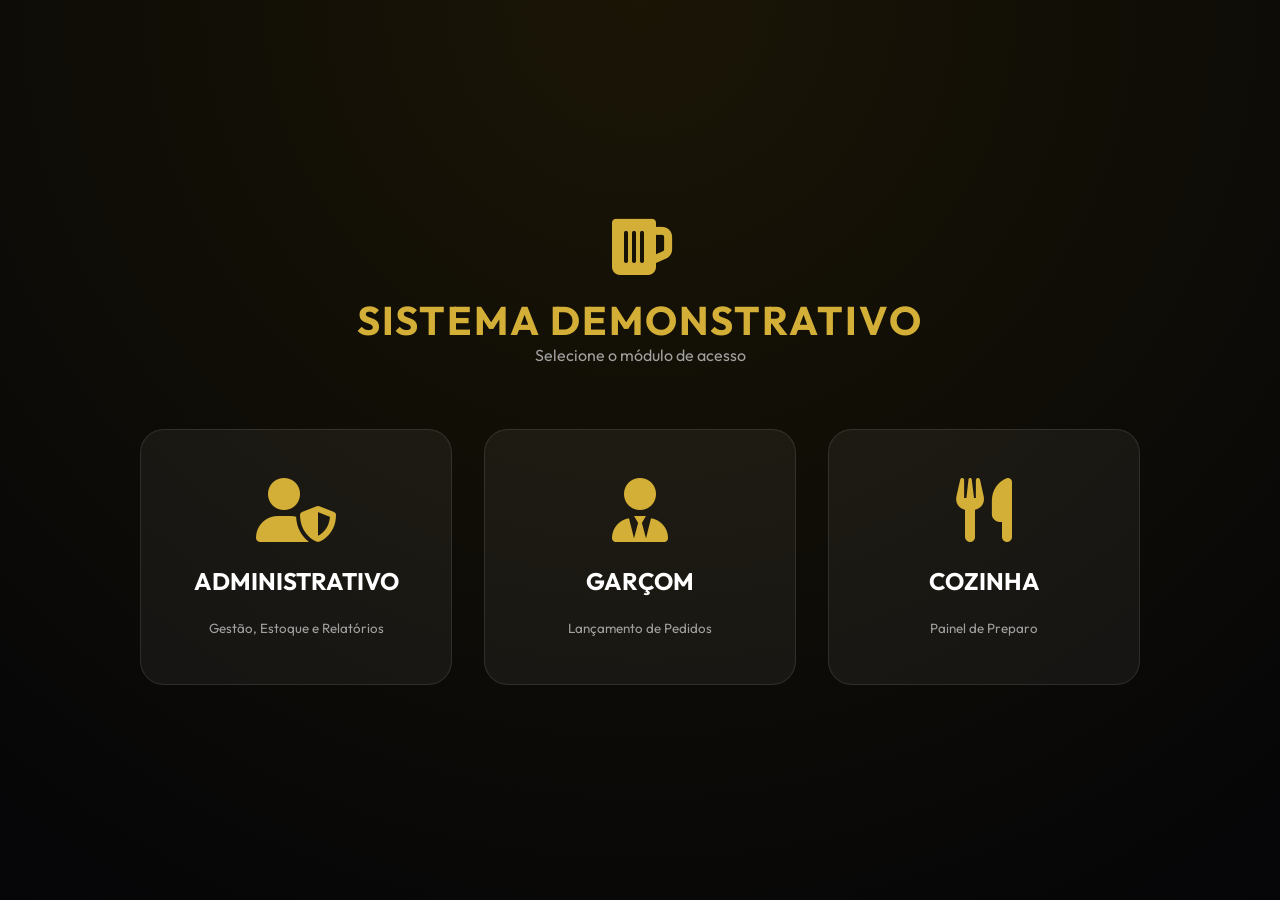
==== commit 0b3128eb: "Renomeia projeto para Sistema Demonstrativo" ====
--- a/index.html
+++ b/index.html
@@ -3,7 +3,7 @@
 
 <head>
     <meta charset="UTF-8">
-    <title>Painel Administrativo - A GARAGEM</title>
+    <title>Painel Administrativo - Sistema Demonstrativo</title>
     <meta name="viewport" content="width=device-width, initial-scale=1">
     <link rel="preconnect" href="https://fonts.googleapis.com">
     <link rel="preconnect" href="https://fonts.gstatic.com" crossorigin>
@@ -11,8 +11,8 @@
     <link rel="manifest" href="<?= ScriptApp.getService().getUrl() ?>?page=manifest">
     <meta name="apple-mobile-web-app-capable" content="yes">
     <meta name="apple-mobile-web-app-status-bar-style" content="black-translucent">
-    <meta name="apple-mobile-web-app-title" content="A Garagem">
-    <title>Dashboard - A Garagem</title>
+    <meta name="apple-mobile-web-app-title" content="Sistema Demonstrativo">
+    <title>Dashboard - Sistema Demonstrativo</title>
     <link rel="stylesheet" href="https://cdnjs.cloudflare.com/ajax/libs/font-awesome/6.0.0/css/all.min.css">
     <style>
         :root {
@@ -578,6 +578,49 @@
                 box-shadow: 0 0 0 0 rgba(255, 152, 0, 0);
             }
         }
+
+        /* Botão de Instalação PWA */
+        #install-button {
+            display: none;
+            position: fixed;
+            bottom: 20px;
+            right: 20px;
+            background: linear-gradient(135deg, var(--primary), #b8860b);
+            color: #000;
+            border: none;
+            padding: 15px 25px;
+            border-radius: 50px;
+            font-weight: 700;
+            font-size: 0.9rem;
+            cursor: pointer;
+            box-shadow: 0 5px 20px rgba(212, 175, 55, 0.4);
+            z-index: 9999;
+            transition: all 0.3s ease;
+            animation: pulse-install 2s infinite;
+        }
+
+        #install-button:hover {
+            transform: translateY(-3px);
+            box-shadow: 0 8px 30px rgba(212, 175, 55, 0.6);
+        }
+
+        #install-button i {
+            margin-right: 8px;
+        }
+
+        @keyframes pulse-install {
+            0% {
+                box-shadow: 0 5px 20px rgba(212, 175, 55, 0.4);
+            }
+
+            50% {
+                box-shadow: 0 5px 30px rgba(212, 175, 55, 0.7);
+            }
+
+            100% {
+                box-shadow: 0 5px 20px rgba(212, 175, 55, 0.4);
+            }
+        }
     </style>
 </head>
 
@@ -586,7 +629,7 @@
     <div id="view-portal" class="portal-container">
         <div class="portal-title">
             <i class="fas fa-beer" style="font-size: 4rem; color: var(--primary); margin-bottom: 1rem;"></i>
-            <h1>A GARAGEM</h1>
+            <h1>SISTEMA DEMONSTRATIVO</h1>
             <p style="color: var(--text-muted)">Selecione o módulo de acesso</p>
         </div>
         <div class="portal-grid">
@@ -625,6 +668,9 @@
         </div>
     </div>
 
+    <!-- Botão de Instalação PWA -->
+    <button id="install-button"><i class="fas fa-download"></i>Instalar App</button>
+
     <!-- CONTEÚDO PRINCIPAL (ADMIN) -->
     <div id="view-admin" style="display: none;">
         <div class="top-bar no-print">
@@ -632,7 +678,7 @@
             <span><i class="fab fa-whatsapp"></i> (87) 9 8143-6052</span>
         </div>
         <header>
-            <div class="brand">🍺 A GARAGEM <span>PETISCARIA</span></div>
+            <div class="brand">🍺 SISTEMA <span>DEMONSTRATIVO</span></div>
         </header>
 
         <div class="nav-container no-print">
@@ -648,10 +694,18 @@
             <div id="tab-dash" class="tab-content">
                 <div class="card" style="padding: 1rem 2rem; margin-bottom: 2rem;">
                     <div style="display:flex; gap:15px; align-items:center; flex-wrap: wrap;">
-                        <b>Início:</b>
-                        <input type="date" id="dash-inicio" style="width:auto; margin:0" onchange="carregarDash()">
-                        <b>Fim:</b>
-                        <input type="date" id="dash-fim" style="width:auto; margin:0" onchange="carregarDash()">
+                        <div style="display:flex; align-items:center; gap:5px">
+                            <b>Início:</b>
+                            <input type="date" id="dash-inicio" style="width:auto; margin:0" onchange="carregarDash()">
+                            <input type="time" id="dash-h-inicio" style="width:auto; margin:0" value="00:00"
+                                onchange="carregarDash()">
+                        </div>
+                        <div style="display:flex; align-items:center; gap:5px">
+                            <b>Fim:</b>
+                            <input type="date" id="dash-fim" style="width:auto; margin:0" onchange="carregarDash()">
+                            <input type="time" id="dash-h-fim" style="width:auto; margin:0" value="23:59"
+                                onchange="carregarDash()">
+                        </div>
                         <button class="btn btn-outline" onclick="setFiltroHoje()">Hoje</button>
                         <button class="btn btn-outline" onclick="setFiltroMes()">Mês Atual</button>
                         <button class="btn btn-outline" onclick="limparFiltro()">Limpar</button>
@@ -778,6 +832,26 @@
                             <label style="font-size: 0.8rem; color: var(--text-muted);">Nome do Cliente (Fiado)</label>
                             <input type="text" id="vd-cliente" placeholder="Quem está devendo?" style="margin-bottom:0">
                         </div>
+
+                        <!-- Opção de Entrega -->
+                        <div
+                            style="grid-column: 1 / -1; margin-top: 1rem; padding: 1rem; background: rgba(255,255,255,0.03); border-radius: 12px; border: 1px solid var(--glass);">
+                            <label
+                                style="display: flex; align-items: center; gap: 10px; cursor: pointer; font-size: 1rem; color: var(--text); margin-bottom: 0;">
+                                <input type="checkbox" id="vd-entrega" onchange="toggleVdEntrega()"
+                                    style="width: 20px; height: 20px; cursor: pointer; accent-color: var(--primary);">
+                                <span style="font-weight: 600;">🛵 É para entrega?</span>
+                            </label>
+                            <div id="vd-taxa-entrega-cont" style="display: none; margin-top: 10px;">
+                                <label style="font-size: 0.8rem; color: var(--text-muted);">Valor da Taxa de
+                                    Entrega</label>
+                                <input type="number" id="vd-taxa-entrega" step="0.01" value="0.00"
+                                    placeholder="Ex: 5.00"
+                                    style="margin-bottom: 0; font-size: 1.1rem; text-align: center;"
+                                    oninput="atualizarTotalVD()">
+                            </div>
+                        </div>
+
                         <div>
                             <h2 id="vd-total" style="color: var(--primary); margin-bottom: 0.5rem; text-align: right;">
                                 R$
@@ -791,6 +865,7 @@
         </div> <!-- Fim container -->
     </div> <!-- Fim view-admin -->
 
+
     <div id="toast-container" class="toast-container"></div>
 
     <div id="loader" class="loader-overlay">
@@ -804,8 +879,8 @@
             <div id="print-area">
                 <div
                     style="text-align:center; border-bottom: 2px solid #000; padding-bottom: 15px; margin-bottom: 20px;">
-                    <h1 style="margin:0; font-size: 24px; text-transform: uppercase;">A GARAGEM</h1>
-                    <p style="margin:2px 0; font-size: 14px; font-weight: bold;">PETISCARIA & CERVEJARIA</p>
+                    <h1 style="margin:0; font-size: 24px; text-transform: uppercase;">SISTEMA DEMONSTRATIVO</h1>
+                    <p style="margin:2px 0; font-size: 14px; font-weight: bold;">DEMONSTRATIVO & CERVEJARIA</p>
                     <p
                         style="margin:5px 0; border-top: 1px dashed #000; border-bottom: 1px dashed #000; padding: 5px 0; font-size: 12px;">
                         EXTRATO DE CONSUMO</p>
@@ -958,32 +1033,30 @@
         function carregarDash() {
             const inicio = document.getElementById('dash-inicio').value;
             const fim = document.getElementById('dash-fim').value;
+            const hInicio = document.getElementById('dash-h-inicio').value || '00:00';
+            const hFim = document.getElementById('dash-h-fim').value || '23:59';
 
             google.script.run.withSuccessHandler(lista => {
                 let html = "";
                 if (Array.isArray(lista)) {
                     lista.forEach(c => {
-                        let match = true;
-                        if (inicio && c.data < inicio) match = false;
-                        if (fim && c.data > fim) match = false;
-
-                        if (match) {
-                            const borderStyle = c.isAntiga && c.status === 'ABERTA' ? 'border: 2px solid #ff9800; animation: pulse-warn 2s infinite;' : '';
-                            const alertIcon = c.isAntiga && c.status === 'ABERTA' ? '<i class="fas fa-clock" style="color:#ff9800; margin-right:5px;"></i>' : '';
-
-                            html += `
-                                <div class="comanda-item" style="${borderStyle}" onclick="visualizar('${c.id}', '${c.nome}')">
-                                    <span class="status-badge" style="background:${c.status === 'ABERTA' ? 'rgba(0,230,118,0.2)' : 'rgba(255,255,255,0.1)'}; color:${c.status === 'ABERTA' ? 'var(--success)' : 'var(--text-muted)'}">${c.status}</span>
-                                    <b>${alertIcon}${c.nome}</b>
-                                    ${c.cliente && c.cliente !== 'Balcão' ? `<br><small style="color:var(--primary); font-size:0.7rem">👤 ${c.cliente}</small>` : ''}<br>
-                                    <span style="color:${c.status === 'ABERTA' ? 'var(--success)' : 'var(--text)'}; font-weight:700">R$ ${(c.total || 0).toFixed(2)}</span>
-                                    <div style="font-size: 0.7rem; color: var(--text-muted); margin-top: 5px;">${c.dataExibicao}</div>
-                                </div>`;
-                        }
+                        // O servidor já filtra por data e hora em listarTodasComandas, 
+                        // mas mantemos uma validação extra se necessário ou apenas renderizamos.
+                        const borderStyle = c.isAntiga && c.status === 'ABERTA' ? 'border: 2px solid #ff9800; animation: pulse-warn 2s infinite;' : '';
+                        const alertIcon = c.isAntiga && c.status === 'ABERTA' ? '<i class="fas fa-clock" style="color:#ff9800; margin-right:5px;"></i>' : '';
+
+                        html += `
+                            <div class="comanda-item" style="${borderStyle}" onclick="visualizar('${c.id}', '${c.nome}')">
+                                <span class="status-badge" style="background:${c.status === 'ABERTA' ? 'rgba(0,230,118,0.2)' : 'rgba(255,255,255,0.1)'}; color:${c.status === 'ABERTA' ? 'var(--success)' : 'var(--text-muted)'}">${c.status}</span>
+                                <b>${alertIcon}${c.nome}</b>
+                                ${c.cliente && c.cliente !== 'Balcão' ? `<br><small style="color:var(--primary); font-size:0.7rem">👤 ${c.cliente}</small>` : ''}<br>
+                                <span style="color:${c.status === 'ABERTA' ? 'var(--success)' : 'var(--text)'}; font-weight:700">R$ ${(c.total || 0).toFixed(2)}</span>
+                                <div style="font-size: 0.7rem; color: var(--text-muted); margin-top: 5px;">${c.dataExibicao}</div>
+                            </div>`;
                     });
                 }
                 document.getElementById('lista-comandas-hist').innerHTML = (Array.isArray(lista) ? html : '') || 'Sem dados.';
-            }).listarTodasComandas(inicio, fim);
+            }).listarTodasComandas(inicio, fim, hInicio, hFim);
 
             google.script.run.withSuccessHandler(d => {
                 if (!d) return;
@@ -1077,7 +1150,7 @@
                 } else {
                     document.getElementById('card-fiados').style.display = 'none';
                 }
-            }).getDashboardData(inicio, fim);
+            }).getDashboardData(inicio, fim, hInicio, hFim);
         }
 
         function abrirPagamentoFiado(id, cliente, total) {
@@ -1089,6 +1162,19 @@
         function carregarEstoque() {
             google.script.run.withSuccessHandler(data => {
                 estoqueCache = data;
+                let html = `<table>
+                    <thead>
+                        <tr>
+                            <th></th>
+                            <th>Produto</th>
+                            <th>Categoria</th>
+                            <th>Preço</th>
+                            <th>Estoque</th>
+                            <th>Ações</th>
+                        </tr>
+                    </thead>
+                    <tbody>`;
+
                 if (Array.isArray(data)) {
                     data.forEach(p => {
                         html += `
@@ -1165,14 +1251,14 @@
             google.script.run.withSuccessHandler(itens => {
                 let t = 0;
                 let produtos = itens.filter(i => {
-                    let cat = (i.category || i.categoria || '').toUpperCase();
+                    let cat = (i.category || i.categoria || i.cat || '').toUpperCase();
                     let nome = (i.nome || '').toUpperCase();
-                    return cat !== 'PAGAMENTO' && !nome.includes('PAGAMENTO PARCIAL') && i.codigo !== 'PAG_AVULSO';
+                    return cat !== 'PAGAMENTO' && !nome.includes('PAGAMENTO PARCIAL') && i.codigo !== 'PAG_AVULSO' && i.total > 0;
                 });
                 let pagamentos = itens.filter(i => {
-                    let cat = (i.category || i.categoria || '').toUpperCase();
+                    let cat = (i.category || i.categoria || i.cat || '').toUpperCase();
                     let nome = (i.nome || '').toUpperCase();
-                    return cat === 'PAGAMENTO' || nome.includes('PAGAMENTO PARCIAL') || i.codigo === 'PAG_AVULSO';
+                    return (cat === 'PAGAMENTO' || nome.includes('PAGAMENTO PARCIAL') || i.codigo === 'PAG_AVULSO') && i.total != 0;
                 });
 
                 let html = produtos.map(i => {
@@ -1182,10 +1268,15 @@
 
                 if (pagamentos.length > 0) {
                     html += `<tr><td colspan="3" style="padding-top:10px; border-bottom:1px solid #000; font-weight:bold; font-size:10px;">PAGAMENTOS REALIZADOS:</td></tr>`;
+                    let pgsVistos = new Set();
                     pagamentos.forEach(p => {
                         let v = Math.abs(p.total);
-                        t += p.total;
-                        html += `<tr style="color:#28a745"><td>${p.nome}</td><td></td><td align="right">R$ -${v.toFixed(2)}</td></tr>`;
+                        let chave = p.nome + "_" + v.toFixed(2);
+                        if (!pgsVistos.has(chave)) {
+                            t += p.total;
+                            html += `<tr style="color:#28a745"><td>${p.nome}</td><td></td><td align="right">R$ -${v.toFixed(2)}</td></tr>`;
+                            pgsVistos.add(chave);
+                        }
                     });
                 }
 
@@ -1228,6 +1319,13 @@
                     <td align="right">R$ ${(i.preco * i.qtd).toFixed(2)}</td>
                 </tr>`;
             }).join('');
+
+            // Adicionar taxa de entrega se marcado
+            if (document.getElementById('vd-entrega').checked) {
+                let taxaEntrega = parseFloat(document.getElementById('vd-taxa-entrega').value) || 0;
+                t += taxaEntrega;
+            }
+
             document.getElementById('vd-total').innerText = 'R$ ' + t.toFixed(2);
         }
 
@@ -1250,6 +1348,30 @@
 
             mostrarCarregando("Finalizando...");
             let t = parseFloat(document.getElementById('vd-total').innerText.replace('R$ ', ''));
+
+            // Preparar itens do carrinho
+            let itensVenda = carrinhoVD.map(it => ({
+                codigo: it.codigo,
+                nome: it.nome,
+                qtd: it.qtd,
+                preco: it.preco,
+                total: it.preco * it.qtd
+            }));
+
+            // Adicionar taxa de entrega como item se marcado
+            if (document.getElementById('vd-entrega').checked) {
+                let taxaEntrega = parseFloat(document.getElementById('vd-taxa-entrega').value) || 0;
+                if (taxaEntrega > 0) {
+                    itensVenda.push({
+                        codigo: 'TAXA_ENTREGA',
+                        nome: 'Taxa de Entrega',
+                        qtd: 1,
+                        preco: taxaEntrega,
+                        total: taxaEntrega
+                    });
+                }
+            }
+
             let dados = {
                 id: 'VD' + new Date().getTime(),
                 tipo: 'VENDA_DIRETA',
@@ -1258,18 +1380,16 @@
                 cliente: clie,
                 pago: t,
                 troco: 0,
-                itens: carrinhoVD.map(it => ({
-                    codigo: it.codigo,
-                    nome: it.nome,
-                    qtd: it.qtd,
-                    preco: it.preco,
-                    total: it.preco * it.qtd
-                }))
+                itens: itensVenda
             };
+
             google.script.run.withSuccessHandler(() => {
                 esconderCarregando();
                 carrinhoVD = [];
                 document.getElementById('vd-cliente').value = '';
+                document.getElementById('vd-entrega').checked = false;
+                document.getElementById('vd-taxa-entrega').value = '0.00';
+                document.getElementById('vd-taxa-entrega-cont').style.display = 'none';
                 toggleVdCliente();
                 renderVD();
                 carregarDash();
@@ -1309,11 +1429,21 @@
 
             google.script.run.withSuccessHandler(itens => {
                 let t = 0;
-                document.getElementById('v-itens').innerHTML = itens.map(i => {
+                // Filtrar itens: pegamos produtos e taxas. 
+                // Se for entrega, vamos ignorar o "Pagamento Final" no visual do cupom para o cliente pagar na porta.
+                let produtosETaxas = itens.filter(i => {
+                    let cat = (i.category || i.categoria || i.cat || '').toUpperCase();
+                    let nomeItem = (i.nome || '').toUpperCase();
+                    // Se for Entrega (tem item TAXA_ENTREGA), filtramos os pagamentos negativos
+                    return cat !== 'PAGAMENTO' && !nomeItem.includes('PAGAMENTO FINAL');
+                });
+
+                document.getElementById('v-itens').innerHTML = produtosETaxas.map(i => {
                     t += i.total;
                     return `<tr><td>${i.nome}</td><td>${i.qtd}x</td><td align="right">R$ ${i.total.toFixed(2)}</td></tr>`;
                 }).join('');
-                document.getElementById('v-total').innerText = 'Total: R$ ' + t.toFixed(2);
+
+                document.getElementById('v-total').innerText = 'Total a Pagar: R$ ' + t.toFixed(2);
                 document.getElementById('modalVisualizar').style.display = 'flex';
             }).buscarItensComanda(id);
         }
@@ -1322,6 +1452,8 @@
         function limparFiltro() {
             document.getElementById('dash-inicio').value = '';
             document.getElementById('dash-fim').value = '';
+            document.getElementById('dash-h-inicio').value = '00:00';
+            document.getElementById('dash-h-fim').value = '23:59';
             carregarDash();
         }
 
@@ -1329,6 +1461,8 @@
             const hoje = new Date().toLocaleDateString('sv-SE', { timeZone: 'America/Bahia' });
             document.getElementById('dash-inicio').value = hoje;
             document.getElementById('dash-fim').value = hoje;
+            document.getElementById('dash-h-inicio').value = '00:00';
+            document.getElementById('dash-h-fim').value = '23:59';
             carregarDash();
         }
 
@@ -1338,6 +1472,8 @@
             const hoje = new Date().toLocaleDateString('sv-SE', { timeZone: 'America/Bahia' });
             document.getElementById('dash-inicio').value = inicio;
             document.getElementById('dash-fim').value = hoje;
+            document.getElementById('dash-h-inicio').value = '00:00';
+            document.getElementById('dash-h-fim').value = '23:59';
             carregarDash();
         }
 
@@ -1362,6 +1498,8 @@
             const hoje = new Date().toLocaleDateString('sv-SE', { timeZone: 'America/Bahia' });
             document.getElementById('dash-inicio').value = hoje;
             document.getElementById('dash-fim').value = hoje;
+            document.getElementById('dash-h-inicio').value = '00:00';
+            document.getElementById('dash-h-fim').value = '23:59';
 
             carregarDash();
             carregarEstoque();
@@ -1452,11 +1590,54 @@
                     .then(reg => console.log('SW registrado', reg))
                     .catch(err => console.log('Erro SW', err));
             }
+
+            // PWA Install Prompt
+            let deferredPrompt;
+            window.addEventListener('beforeinstallprompt', (e) => {
+                e.preventDefault();
+                deferredPrompt = e;
+                // Mostrar o botão de instalação
+                document.getElementById('install-button').style.display = 'block';
+            });
+
+            document.getElementById('install-button').addEventListener('click', async () => {
+                if (!deferredPrompt) {
+                    return;
+                }
+                // Mostrar o prompt de instalação
+                deferredPrompt.prompt();
+                // Aguardar a escolha do usuário
+                const { outcome } = await deferredPrompt.userChoice;
+                console.log(`User response to the install prompt: ${outcome}`);
+                // Limpar o prompt
+                deferredPrompt = null;
+                // Esconder o botão após a instalação
+                document.getElementById('install-button').style.display = 'none';
+            });
+
+            // Esconder o botão se o app já estiver instalado
+            window.addEventListener('appinstalled', () => {
+                console.log('PWA foi instalado');
+                document.getElementById('install-button').style.display = 'none';
+            });
         };
         function toggleVdCliente() {
             const m = document.getElementById('vd-pagamento').value;
             document.getElementById('vd-cliente-cont').style.display = m === 'Fiado' ? 'block' : 'none';
         }
+
+        function toggleVdEntrega() {
+            const isEntrega = document.getElementById('vd-entrega').checked;
+            document.getElementById('vd-taxa-entrega-cont').style.display = isEntrega ? 'block' : 'none';
+            if (!isEntrega) {
+                document.getElementById('vd-taxa-entrega').value = '0.00';
+            }
+            renderVD();
+        }
+
+        function atualizarTotalVD() {
+            renderVD();
+        }
     </script>
 </body>
 
